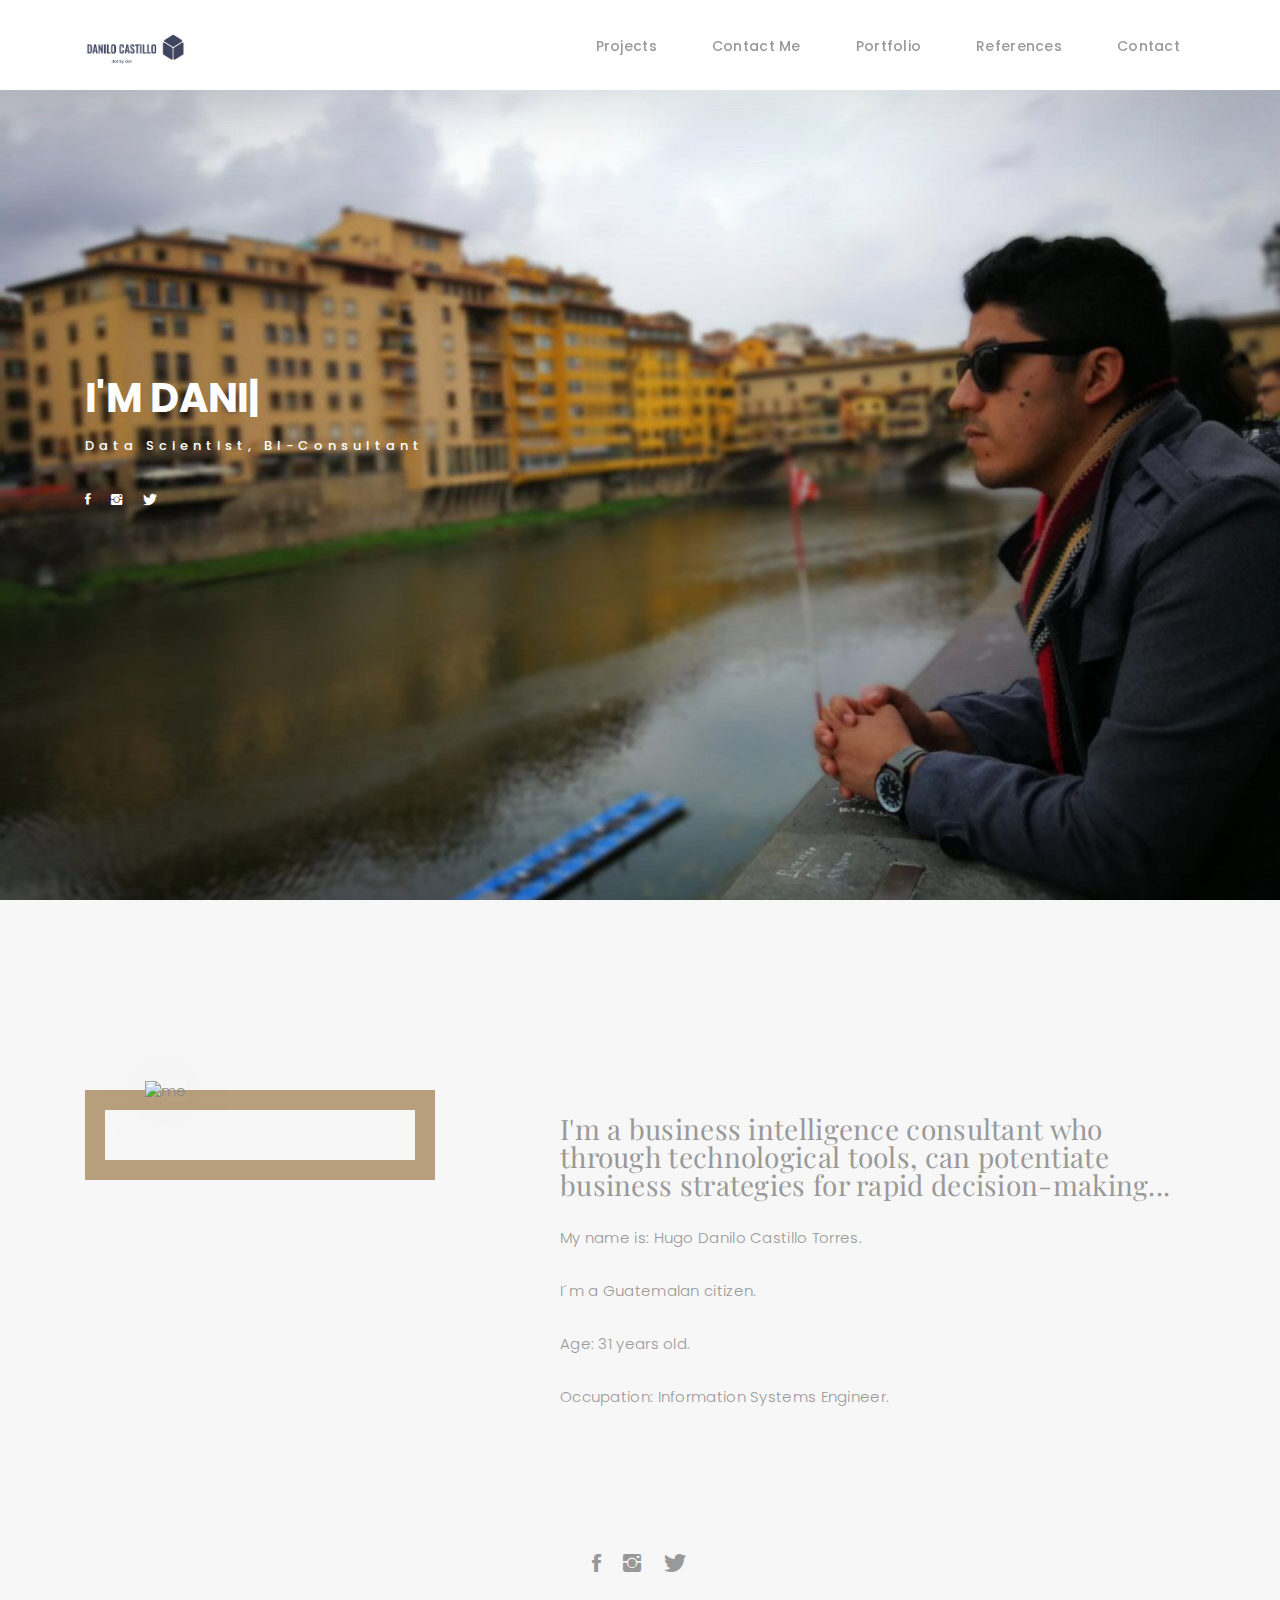
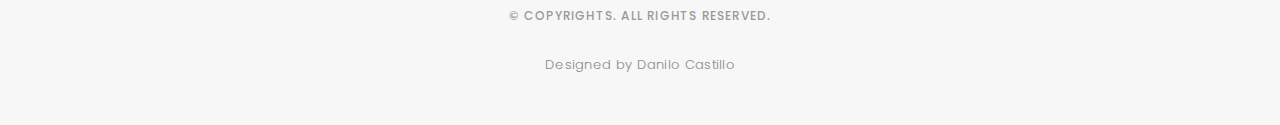
==== index.html @ a129fe92 "update 03092020" ====
<!DOCTYPE html>
<html lang="en">

<head>
  <meta charset="utf-8">
  <meta content="width=device-width, initial-scale=1.0" name="viewport">

  <title>Folio - Personal Portfolio Template</title>
  <meta content="" name="keywords">
  <meta content="" name="description">

  <!-- Google Fonts -->
  <link href="https://fonts.googleapis.com/css?family=Poppins:300,300i,400,400i,500,500i,600,600i,700,700i|Playfair+Display:400,400i,700,700i,900,900i" rel="stylesheet">

  <!-- Bootstrap CSS File -->
  <link href="lib/bootstrap/css/bootstrap.min.css" rel="stylesheet">

  <!-- Libraries CSS Files -->
  <link href="lib/ionicons/css/ionicons.min.css" rel="stylesheet">
  <link href="lib/owlcarousel/assets/owl.carousel.min.css" rel="stylesheet">
  <link href="lib/magnific-popup/magnific-popup.css" rel="stylesheet">
  <link href="lib/hover/hover.min.css" rel="stylesheet">

  <!-- Main Stylesheet File -->
  <link href="css/style.css" rel="stylesheet">

  <!-- Responsive css -->
  <link href="css/responsive.css" rel="stylesheet">

  <!-- Favicon -->
  <link rel="shortcut icon" href="images/favicon.png">

  <!-- =======================================================
    Theme Name: Folio
    Theme URL: https://bootstrapmade.com/folio-bootstrap-portfolio-template/
    Author: BootstrapMade.com
    Author URL: https://bootstrapmade.com
  ======================================================= -->
</head>

<body>

  <!-- start section navbar -->
  <nav id="main-nav">
    <div class="row">
      <div class="container">

        <div class="logo">
          <a href="index.html"><img src="images/logo2.png" alt="logo"></a>
        </div>

        <div class="responsive"><i data-icon="m" class="ion-navicon-round"></i></div>

        <ul class="nav-menu list-unstyled">
          <li><a href="Projects.html" class="smoothScroll">Projects</a></li>
          <li><a href="Contact.html" class="smoothScroll">Contact Me</a></li>
          <li><a href="#portfolio" class="smoothScroll">Portfolio</a></li>
          <li><a href="references.html" class="smoothScroll">References</a></li>
          <li><a href="#contact" class="smoothScroll">Contact</a></li>
        </ul>

      </div>
    </div>
  </nav>
  <!-- End section navbar -->


  <!-- start section header -->
  <div id="header" class="home">

    <div class="container">
      <div class="header-content">
        <h1>I'M <span class="typed"></span></h1>
        <p>Data Scientist, BI-Consultant </p>

        <ul class="list-unstyled list-social">
          <li><a href="https://www.facebook.com/ImDannyDunne" target="_blank"> <i class="ion-social-facebook"></i></a></li>
          <li><a href="https://www.instagram.com/imdannydunne/?hl=es-la" target="_blank"><i class="ion-social-instagram"></i></a></li>
          <li><a href="https://twitter.com/ImDannyDunne"><i class="ion-social-twitter"></i></a></li>

        </ul>
      </div>
    </div>
  </div>
  <!-- End section header -->

  <!-- start section about us -->
  <div id="about" class="paddsection">
    <div class="container">
      <div class="row justify-content-between">

        <div class="col-lg-4 ">
          <div class="div-img-bg">
            <div class="about-img">
              <img src="images/me2.jpg" class="img-responsive" alt="me">
            </div>
          </div>
        </div>

        <div class="col-lg-7">
          <div class="about-descr">

            <p class="p-heading">I'm a business intelligence consultant who through technological tools, can potentiate business strategies for rapid decision-making... </p>
            <p class="separator">My name is: Hugo Danilo Castillo Torres.</p>
            <p class="separator">I´m a Guatemalan citizen.</p>
            <p class="separator">Age: 31 years old.</p>
            <p class="separator">Occupation: Information Systems Engineer.</p>

          </div>

        </div>
      </div>
    </div>
  </div>
  <!-- end section about us -->

  <!-- start section footer -->
  <div id="footer" class="text-center">
    <div class="container">
      <div class="socials-media text-center">

        <ul class="list-unstyled">
          <li><a href="https://www.facebook.com/ImDannyDunne"target="_blank"><i class="ion-social-facebook"></i></a></li>
          <li><a href="https://www.instagram.com/imdannydunne/?hl=es-la"target="_blank"><i class="ion-social-instagram"></i></a></li>
          <li><a href="https://twitter.com/ImDannyDunne"target="_blank"><i class="ion-social-twitter"></i></a></li>
          
        </ul>

      </div>

      <p>&copy; Copyrights. All rights reserved.</p>

      <div class="credits">
        <!--
          All the links in the footer should remain intact.
          You can delete the links only if you purchased the pro version.
          Licensing information: https://bootstrapmade.com/license/
          Purchase the pro version with working PHP/AJAX contact form: https://bootstrapmade.com/buy/?theme=Folio
        -->
        Designed by Danilo Castillo
      </div>

    </div>
  </div>
  <!-- End section footer -->

  <!-- JavaScript Libraries -->
  <script src="lib/jquery/jquery.min.js"></script>
  <script src="lib/jquery/jquery-migrate.min.js"></script>
  <script src="lib/bootstrap/js/bootstrap.bundle.min.js"></script>
  <script src="lib/typed/typed.js"></script>
  <script src="lib/owlcarousel/owl.carousel.min.js"></script>
  <script src="lib/magnific-popup/magnific-popup.min.js"></script>
  <script src="lib/isotope/isotope.pkgd.min.js"></script>

  <!-- Contact Form JavaScript File -->
  <script src="contactform/contactform.js"></script>

  <!-- Template Main Javascript File -->
  <script src="js/main.js"></script>

    
</body>

</html>
---- css/style.css ----
/*
  Theme Name: Folio
  Theme URL: https://bootstrapmade.com/folio-bootstrap-portfolio-template/
  Author: BootstrapMade.com
  Author URL: https://bootstrapmade.com
*/

/*  General Styling
/*-----------------------------------------------------------------------------------*/

body {
  background: #ffffff;
  color: #898989;
  font-family: 'Poppins', helvetica;
  font-size: 15px;
  font-weight: 300;
  line-height: 20px;
  letter-spacing: 0.02em;
  overflow-x: hidden;
  margin: 0 auto;
  padding: 0;
  -moz-box-sizing: border-box;
  -ms-box-sizing: border-box;
  -o-box-sizing: border-box;
  -webkit-box-sizing: border-box;
  box-sizing: border-box;
}

h1, h2, h3, h4, h5, h6 {
  margin: 0;
}

h2 {
  color: #292929;
  font-weight: 600;
}

h4 {
  color: #292929;
  font-size: 14px;
  font-weight: 600;
}

a {
  color: #292929;
  text-decoration: none !important;
  -moz-transition: all 0.5s ease-in-out 0s;
  -ms-transition: all 0.5s ease-in-out 0s;
  -o-transition: all 0.5s ease-in-out 0s;
  -webkit-transition: all 0.5s ease-in-out 0s;
  transition: all 0.5s ease-in-out 0s;
}

a:hover {
  -moz-transition: all 0.5s ease-in-out 0s;
  -ms-transition: all 0.5s ease-in-out 0s;
  -o-transition: all 0.5s ease-in-out 0s;
  -webkit-transition: all 0.5s ease-in-out 0s;
  transition: all 0.5s ease-in-out 0s;
}

a:hover, a:focus {
  color: #b8a07e;
  text-decoration: underline;
}

nav ul li a {
  padding: 2px 0 0 0;
  position: relative;
  display: block;
  font-size: 12px;
  color: #999999;
  letter-spacing: 0.1em;
  font-weight: 500;
  line-height: 14px;
  text-transform: uppercase;
  -moz-transition: all 0.5s ease-in-out 0s;
  -ms-transition: all 0.5s ease-in-out 0s;
  -o-transition: all 0.5s ease-in-out 0s;
  -webkit-transition: all 0.5s ease-in-out 0s;
  transition: all 0.5s ease-in-out 0s;
}

p {
  margin: 25px 0;
  padding: 0;
  font-size: 15px;
  color: #999999;
  line-height: 28px;
}

::-moz-selection {
  background: #b8a07e;
  color: #fff;
}

::selection {
  background: #b8a07e;
  color: #fff;
}

.btn {
  background: #333;
  border: medium none;
  border-radius: 0;
  color: #fff;
  font-size: 12px;
  height: 50px;
  line-height: 50px;
  padding: 0 30px;
  text-transform: uppercase;
}

.btn:hover, .btn:focus {
  color: #fff;
}

.padDiv {
  padding: 30px 20px;
}

.section-title {
  margin-bottom: 70px;
}

.section-title h2 {
  font-size: 25px;
  letter-spacing: 2px;
  text-transform: uppercase;
}

.form-control {
  background-color: transparent;
  border: 1px solid #999;
  border-radius: 0;
  color: #999999;
  font-size: 12px;
  font-weight: 500;
  height: 50px;
  letter-spacing: 0.1em;
  padding-left: 10px;
  margin: 0 0 25px 0;
  line-height: 14px;
  text-transform: uppercase;
}

.form-control:focus {
  box-shadow: none;
  outline: 0 none;
}

.paddsection {
  padding-top: 90px;
  padding-bottom: 90px;
}

.paddsections {
  padding-top: 90px;
  padding-bottom: 90px !important;
}

.hvr-shutter-in-horizontal::before {
  background: #333;
}

.hvr-shutter-in-horizontal:hover {
  background: #b8a07e;
}

.mb-30 {
  margin-bottom: 30px;
}

/*-----------------------------------------------------------------------------------*/
/*  Navbar Top
/*-----------------------------------------------------------------------------------*/

nav {
  position: fixed;
  background: #fff;
  z-index: 1000;
  width: 100%;
  padding: 20px;
  display: relative;
  -webkit-box-shadow: 0px 2px 92px 0px rgba(0, 0, 0, 0.18);
  -moz-box-shadow: 0px 2px 92px 0px rgba(0, 0, 0, 0.18);
  box-shadow: 0px 2px 92px 0px rgba(0, 0, 0, 0.18);
}

.nav-menu {
  float: right;
  line-height: 32px;
  margin-bottom: 0;
  padding-top: 16px;
}

nav ul li {
  float: left;
  margin-right: 15px;
  font-family: 'Poppins', sans-serif;
  font-size: 14px;
  margin-left: 40px;
}

nav ul li a {
  padding: 2px 0 0 0;
  position: relative;
  display: block;
  font-size: 14px;
  color: #999999;
  font-family: 'Poppins', helvetica;
  font-weight: 500;
  line-height: 16px;
  text-transform: uppercase;
  letter-spacing: 0.02em;
  text-transform: capitalize;
}

.logo {
  float: left;
}

.logo img {
  width: 100px;
  height: 50px;
}

.responsive {
  display: none;
  font-size: 23px;
}

.active {
  color: #afafaf;
}

/*----------------------------------------------------------------------------------*/
/*  Header
/*-----------------------------------------------------------------------------------*/

#header {
  background: url("../images/home-bg2.jpg") repeat scroll center center / cover;
  height: 100vh;
  width: 100%;
}


#header .header-content {
  height: 100vh;
  text-align: left;
  width: 100%;
  display: flex;
  justify-content: center;
  flex-direction: column;
}

.header-content h1 {
  font-size: 40px;
  font-weight: 700;
  margin-bottom: 10px;
  text-transform: uppercase;
  color: #fff;
}

.header-content p {
  font-size: 13px;
  letter-spacing: 5px;
  margin-top: 0;
  margin-bottom: 30px;
  text-transform: capitalize;
  color: #fff;
  font-weight: 500;
}

.header-content .list-social li {
  float: left;
  margin-right: 20px;
}

.header-content .list-social li i {
  color: #fff;
  font-size: 15px;
}

/*-----------------------------------------------------------------------------------*/
/*  Aout-us
/*-----------------------------------------------------------------------------------*/

#about {
  width: 100%;
  height: auto;
  background: #f7f7f7;
  padding-top: 190px;
}

#about .div-img-bg {
  padding-bottom: 30px;
  border: 20px solid #b8a07e;
}

#about .div-img-bg .about-img img {
  width: 100%;
  box-shadow: 0px 0px 85px 0px rgba(0, 0, 0, 0.14);
  margin-top: -60px;
  margin-left: 40px;
  height: 400px;
  object-fit: cover;
}

#about .about-descr .p-heading {
  font-family: 'Playfair Display', serif;
  font-size: 28px;
  text-align: left;
}

#about .about-descr .separator {
  max-width: 80%;
  margin-bottom: 0;
  text-align: left;
}

/*-----------------------------------------------------------------------------------*/
/*   Services
/*-----------------------------------------------------------------------------------*/

#services {
  background: #f7f7f7;
  position: relative;
  padding-bottom: 80px;
}

.owl-item {
  float: left;
}
.services-block span {
  margin: 10px 0;
  position: relative;
  font-size: 13px;
  color: #292929;
  letter-spacing: 0.1em;
  font-weight: 500;
  text-transform: uppercase;
  display: block;
}

.services-block .separator {
  margin: 0;
  font-size: 13px;
  line-height: 22px;
}

.services-block i {
  font-size: 44px;
  color: #b8a07e;
  line-height: 44px;
}


.services-carousel  .owl-stage-outer {
  overflow: hidden;
}

.services-carousel .owl-dots {
  margin-top: 5px;
  text-align: center;
}

.services-carousel .owl-dot {
  display: inline-block;
  margin: 0 5px;
  width: 12px !important;
  height: 12px !important;
  border-radius: 50%;
  border: 0;
  padding: 0 !important;
  background-color: #ddd;
  cursor: pointer;
}

.services-carousel .owl-dot.active {
  background-color: #b8a07e;
}

.owl-nav {
  display: none;
}


/*-----------------------------------------------------------------------------------*/
/*  Portfolio
/*-----------------------------------------------------------------------------------*/

#portfolio {
  position: relative;
  padding-bottom: 50px;
}

#portfolio .portfolio-list {
  margin-bottom: 50px;
}

#portfolio .portfolio-list .nav {
  display: inline-block;
  margin: 0;
}

#portfolio .portfolio-list .nav li {
  margin: 0 40px 0 0;
  float: left;
  font-size: 14px;
  color: #999999;
  line-height: 16px;
  cursor: pointer;
  font-family: 'Poppins', helvetica;
  font-weight: 500;
  letter-spacing: 0.02em;
  text-transform: capitalize;
  -moz-transition: all 0.5s ease-in-out 0s;
  -ms-transition: all 0.5s ease-in-out 0s;
  -o-transition: all 0.5s ease-in-out 0s;
  -webkit-transition: all 0.5s ease-in-out 0s;
  transition: all 0.5s ease-in-out 0s;
}

#portfolio .portfolio-list .nav li:hover, #portfolio .portfolio-list .nav li.filter-active  {
  color: #b8a07e;
  -moz-transition: all 0.5s ease-in-out 0s;
  -ms-transition: all 0.5s ease-in-out 0s;
  -o-transition: all 0.5s ease-in-out 0s;
  -webkit-transition: all 0.5s ease-in-out 0s;
  transition: all 0.5s ease-in-out 0s;
}

#portfolio .portfolio-container {
  display: inline-block;
  margin-bottom: 50px;
  width: 100%;
}

.portfolio-thumbnail {
  margin-bottom: 30px;
  overflow: hidden;
  min-height: 260px;
}

.portfolio-thumbnail img {
  max-width: 100%;
}

/*-----------------------------------------------------------------------------------*/
/*  Journal
/*-----------------------------------------------------------------------------------*/

#journal,  #journal-blog {
  height: auto;
  width: 100%;
  background: #f7f7f7;
  padding-bottom: 60px;
  position: relative;
}

#journal-blog {
  background: #fff;
  padding-bottom: 30px;
}

#journal .journal-block {
  display: inline-block;
  height: auto;
  width: 100%;
}

#journal .journal-block .journal-info {
  position: relative;
}

.journal-block .journal-info img {
  max-width: 100%;
}

.journal-block .journal-info .journal-txt {
  padding: 25px 0px;
  position: relative;
}

.journal-block .journal-info .journal-txt h4 a {
  display: block;
  font-size: 19px;
  line-height: 24px;
  margin: 0 0 13px 0;
  font-weight: 500;
  color: #292929;
  -moz-transition: all 0.5s ease-in-out 0s;
  -ms-transition: all 0.5s ease-in-out 0s;
  -o-transition: all 0.5s ease-in-out 0s;
  -webkit-transition: all 0.5s ease-in-out 0s;
  transition: all 0.5s ease-in-out 0s;
}

.journal-block .journal-info .journal-txt h4 a:hover {
  color: #b8a07e;
  -moz-transition: all 0.5s ease-in-out 0s;
  -ms-transition: all 0.5s ease-in-out 0s;
  -o-transition: all 0.5s ease-in-out 0s;
  -webkit-transition: all 0.5s ease-in-out 0s;
  transition: all 0.5s ease-in-out 0s;
}

.journal-block .journal-info .journal-txt p {
  margin: 0;
  font-size: 14px;
  line-height: 24px;
}

/*-----------------------------------------------------------------------------------*/
/*  Contact
/*-----------------------------------------------------------------------------------*/

#contact {
  height: auto;
  width: 100%;
}

.contact-details {
  list-style: none;
  margin: 0;
  padding: 0;
}

.contact-details li {
  padding-bottom: 10px;
}

#contact input, #contact textarea {
  width: 100%;
}


#contact  #sendmessage {
  color: #18d26e;
  border: 1px solid #18d26e;
  display: none;
  text-align: center;
  padding: 15px;
  font-weight: 600;
  margin: 15px;
}

#contact  #errormessage {
  color: red;
  display: none;
  border: 1px solid red;
  text-align: center;
  padding: 15px;
  font-weight: 600;
  margin: 15px;
}

#contact #sendmessage.show, #contact #errormessage.show, #contact .show {
  display: block;
}

#contact .validation {
  color: red;
  display: none;
  margin: 0 0 20px;
  font-weight: 400;
  font-size: 13px;
}

/*-----------------------------------------------------------------------------------*/
/*  Footer
/*-----------------------------------------------------------------------------------*/

#footer {
  background: #f7f7f7;
  padding-top: 50px;
  padding-bottom: 50px;
}

#footer .socials-media {
  width: 100%;
}

#footer .socials-media ul {
  display: inline-block;
  float: none;
  margin: 0 0 20px 0;
}

#footer .socials-media ul li {
  float: left;
  margin-left: 10px;
  margin-right: 10px;
}

#footer .socials-media ul li a {
  font-size: 24px;
  color: #999;
  letter-spacing: 0.1em;
  font-weight: 500;
  background: transparent;
  text-transform: uppercase;
  -moz-transition: all 0.5s ease-in-out 0s;
  -ms-transition: all 0.5s ease-in-out 0s;
  -o-transition: all 0.5s ease-in-out 0s;
  -webkit-transition: all 0.5s ease-in-out 0s;
  transition: all 0.5s ease-in-out 0s;
}

#footer .socials-media ul li a:hover {
  color: #b8a07e;
  -moz-transition: all 0.5s ease-in-out 0s;
  -ms-transition: all 0.5s ease-in-out 0s;
  -o-transition: all 0.5s ease-in-out 0s;
  -webkit-transition: all 0.5s ease-in-out 0s;
  transition: all 0.5s ease-in-out 0s;
}

#footer p {
  font-size: 12px;
  letter-spacing: 0.1em;
  font-weight: 500;
  margin-top: 0;
  text-transform: uppercase;
}

.credits {
  font-size: 13px;
}
---- css/responsive.css ----
/** Width between 1200x to 0
 *  ~~~~~~~~~~~~~~~~~~~~~~~~~~~~~~~~~~~~
 */

@media (min-width: 1200px) {

}

/** Width between 992px to 1199px
 *  ~~~~~~~~~~~~~~~~~~~~~~~~~~~~~~~~~~~~
 */

@media (min-width: 992px) and (max-width: 1199px) {
  
}

/** Width between 768px to 991px
 *  ~~~~~~~~~~~~~~~~~~~~~~~~~~~~~~~~~~~~
 */

@media (min-width: 768px) and (max-width: 991px) {
  /* Navbar */
  nav {
    padding: 10px 15px;
  }
  .nav-menu {
    margin-top: 40px;
    width: 100%;
  }
  .nav-menu li {
    float: none;
    width: 100%;
    text-align: center;
    border-top: 1px solid #f7f7f7;
    line-height: 45px;
    margin-left: 0;
    padding-top: 10px;
    padding-bottom: 10px;
  }
  .responsive {
    float: right;
    padding-top: 15px;
    display: block;
  }
  /* About */
  .head-info .header-content .cmaster h1 {
    font-size: 32px;
  }
  #about .div-img-bg {
    padding: 0;
  }
  #about .div-img-bg .about-img img {
    margin-top: 0%;
    margin-left: calc(0% - 0px);
  }
  #about .about-descr .p-heading {
    font-size: 20px;
  }
  #about .about-descr .separator {
    max-width: 100%;
    margin-bottom: 0;
  }
  /* portfolio */
  #portfolio .portfolio-list .nav li {
    float: none;
    margin: 20px;
    display: inline-block;
  }
  /* journal */
  #journal .journal-block .journal-info {
    margin-bottom: 30px;
  }
  /* Contact */
  .contact-contact {
    margin-bottom: 30px;
  }
  /* Footer */
  #footer .socials-media ul li {
    margin-right: 0;
    margin-left: 0;
    float: none;
    display: inline-block;
  }
}

/** Width between 767px to 0
 *  ~~~~~~~~~~~~~~~~~~~~~~~~~~~~~~~~~~~~
 */

@media (max-width: 767px) {
  /* Navbar */
  nav {
    padding: 20px 15px;
  }
  .nav-menu {
    margin-top: 40px;
    display: relative;
    float: none;
    width: 100%;
  }
  .nav-menu li {
    float: left;
    width: 100%;
    text-align: center;
    border-top: 1px solid #f7f7f7;
    line-height: 45px;
    margin-left: 0;
    padding-top: 10px;
    padding-bottom: 10px;
  }
  .responsive {
    float: right;
    padding-top: 15px;
    display: block;
  }
  /* About */
  .head-info .header-content h1 {
    font-size: 32px;
  }
  #about .div-img-bg {
    padding: 0;
  }
  #about .div-img-bg .about-img img {
    margin-top: 0%;
    margin-left: calc(0% - 0px);
  }
  #about .about-descr .p-heading {
    font-size: 20px;
  }
  #about .about-descr .separator {
    max-width: 100%;
    margin-bottom: 0;
  }
  /* portfolio */
  #portfolio .portfolio-list .nav li {
    float: none;
    margin: 20px;
    display: inline-block;
  }
  /* journal */
  #journal .journal-block .journal-info {
    margin-bottom: 30px;
  }
  /* Contact */
  .contact-contact {
    margin-bottom: 30px;
  }
  /* Footer */
  #footer .socials-media ul li {
    margin-right: 0;
    margin-left: 0;
    float: none;
    display: inline-block;
  }
}

/** Width between 600px to 0
 *  ~~~~~~~~~~~~~~~~~~~~~~~~~~~~~~~~~~~~
 */

@media (max-width: 600px) {
  /* Navbar */
  nav {
    padding: 20px 15px;
  }
  .nav-menu {
    margin-top: 40px;
    display: relative;
    float: none;
    width: 100%;
  }
  .nav-menu li {
    float: none;
    width: 100%;
    text-align: center;
    border-top: 1px solid #f7f7f7;
    line-height: 45px;
    margin-left: 0;
    padding-top: 10px;
    padding-bottom: 10px;
  }
  .responsive {
    float: right;
    padding-top: 15px;
    display: block;
  }
  /* About */
  .head-info .header-content h1 {
    font-size: 32px;
  }
  #about .div-img-bg {
    padding: 0;
  }
  #about .div-img-bg .about-img img {
    margin-top: 0%;
    margin-left: calc(0% - 0px);
  }
  #about .about-descr .p-heading {
    font-size: 20px;
  }
  #about .about-descr .separator {
    max-width: 100%;
    margin-bottom: 0;
  }
  /* portfolio */
  #portfolio .portfolio-list .nav li {
    float: none;
    margin: 10px;
    display: inline-block;
  }
  /* journal */
  #journal .journal-block .journal-info {
    margin-bottom: 30px;
  }
  /* Contact */
  .contact-contact {
    margin-bottom: 30px;
  }
  /* Footer */
  #footer .socials-media ul li {
    margin-right: 0;
    margin-left: 0;
    float: none;
    display: inline-block;
  }
}

/** Width between 480px to 0
 *  ~~~~~~~~~~~~~~~~~~~~~~~~~~~~~~~~~~~~
 */

@media (max-width: 480px) {
  /* Navbar */
  nav {
    padding: 20px 15px;
  }
  .nav-menu {
    margin-top: 40px;
    display: relative;
    float: none;
    width: 100%;
  }
  .nav-menu li {
    float: none;
    width: 100%;
    text-align: center;
    border-top: 1px solid #f7f7f7;
    line-height: 45px;
    margin-left: 0;
    padding-top: 10px;
    padding-bottom: 10px;
  }
  .responsive {
    float: right;
    padding-top: 15px;
    display: block;
  }
  /* About */
  .head-info .header-content h1 {
    font-size: 32px;
  }
  #about .div-img-bg {
    padding: 0;
  }
  #about .div-img-bg .about-img img {
    margin-top: 0%;
    margin-left: calc(0% - 0px);
  }
  #about .about-descr .p-heading {
    font-size: 20px;
  }
  #about .about-descr .separator {
    max-width: 100%;
    margin-bottom: 0;
  }
  /* portfolio */
  #portfolio .portfolio-list .nav li {
    float: none;
    margin: 20px;
  }
  /* journal */
  #journal .journal-block .journal-info {
    margin-bottom: 30px;
  }
  /* Contact */
  .contact-contact {
    margin-bottom: 30px;
  }
  /* Footer */
  #footer .socials-media ul li {
    margin-right: 0;
    margin-left: 0;
    float: none;
    display: inline-block;
  }
}

/** Width between 320px to 0
 *  ~~~~~~~~~~~~~~~~~~~~~~~~~~~~~~~~~~~~
 */

@media (max-width: 320px) {
  /* Navbar */
  nav {
    padding: 20px 15px;
  }
  .nav-menu {
    margin-top: 40px;
    display: relative;
    float: none;
    width: 100%;
  }
  .nav-menu li {
    float: none;
    width: 100%;
    text-align: center;
    border-top: 1px solid #f7f7f7;
    line-height: 45px;
    margin-left: 0;
    padding-top: 10px;
    padding-bottom: 10px;
  }
  .responsive {
    float: right;
    padding-top: 15px;
    display: block;
  }
  /* About */
  .head-info .header-content h1 {
    font-size: 32px;
  }
  #about .div-img-bg {
    padding: 0;
  }
  #about .div-img-bg .about-img img {
    margin-top: 0%;
    margin-left: calc(0% - 0px);
  }
  #about .about-descr .p-heading {
    font-size: 20px;
  }
  #about .about-descr .separator {
    max-width: 100%;
    margin-bottom: 0;
  }
  /* portfolio */
  #portfolio .portfolio-list .nav li {
    float: none;
    margin: 20px;
  }
  /* journal */
  #journal .journal-block .journal-info {
    margin-bottom: 30px;
  }
  /* Contact */
  .contact-contact {
    margin-bottom: 30px;
  }
  /* Footer */
  #footer .socials-media ul li {
    margin-right: 0;
    margin-left: 0;
    float: none;
    display: inline-block;
  }
  /* Single page */
  .entry-comments-body span {
    display: inline-block;
    margin-right: 0;
  }
}
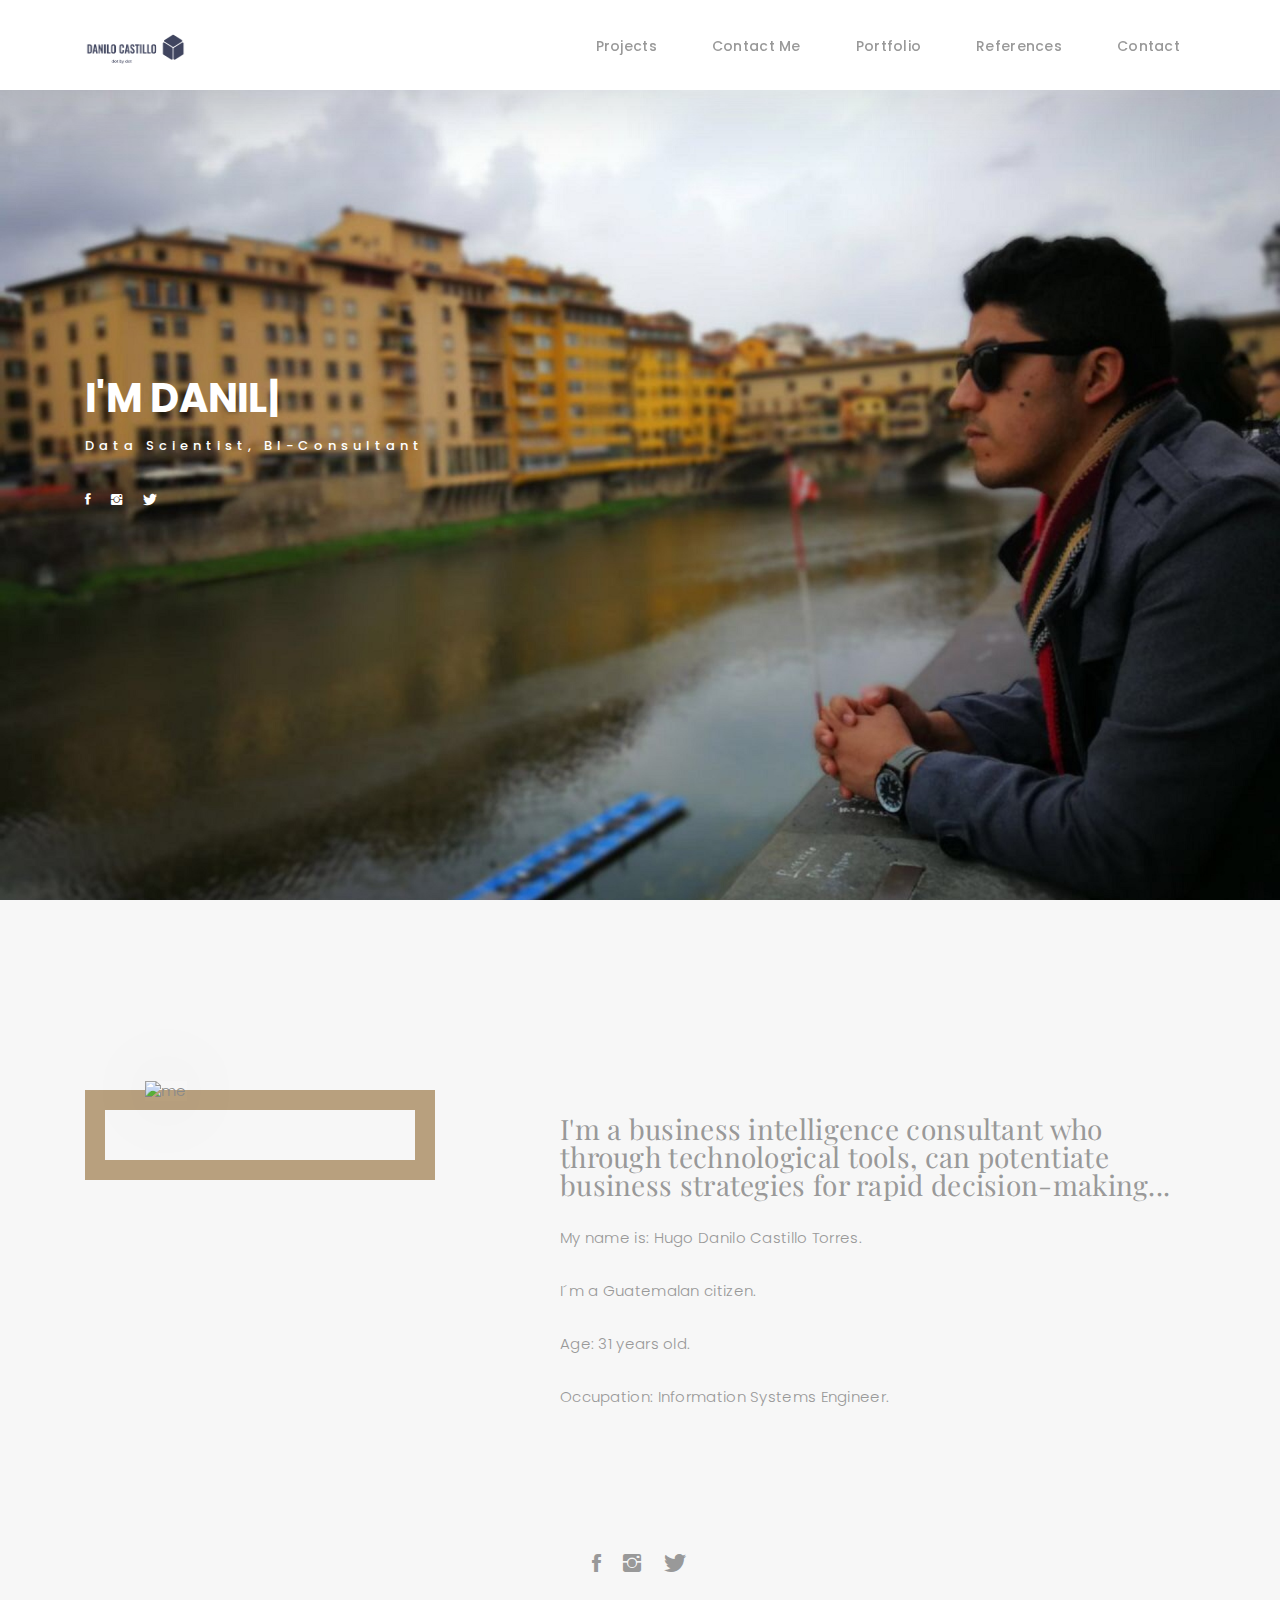
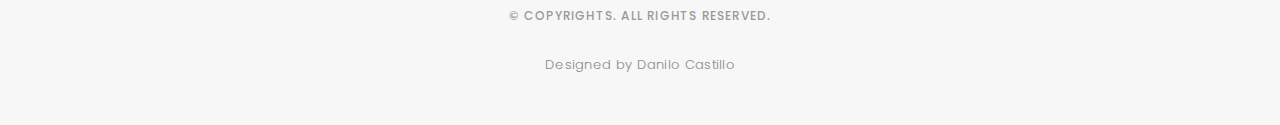
==== commit 8cc4ba29: "update 2 03092020" ====
--- a/index.html
+++ b/index.html
@@ -28,7 +28,7 @@
   <link href="css/responsive.css" rel="stylesheet">
 
   <!-- Favicon -->
-  <link rel="shortcut icon" href="images/favicon.png">
+  <link rel="shortcut icon" href="images/favicon2.png">
 
   <!-- =======================================================
     Theme Name: Folio
--- a/css/style.css
+++ b/css/style.css
@@ -284,7 +284,7 @@
 }
 
 /*-----------------------------------------------------------------------------------*/
-/*  Aout-us
+/*  About-us
 /*-----------------------------------------------------------------------------------*/
 
 #about {
@@ -312,12 +312,16 @@
   font-family: 'Playfair Display', serif;
   font-size: 28px;
   text-align: left;
+  list-style-type:circle;
 }
 
 #about .about-descr .separator {
   max-width: 80%;
   margin-bottom: 0;
   text-align: left;
+  list-style-type:circle;
+
+
 }
 
 /*-----------------------------------------------------------------------------------*/
@@ -348,6 +352,7 @@
   margin: 0;
   font-size: 13px;
   line-height: 22px;
+ 
 }
 
 .services-block i {
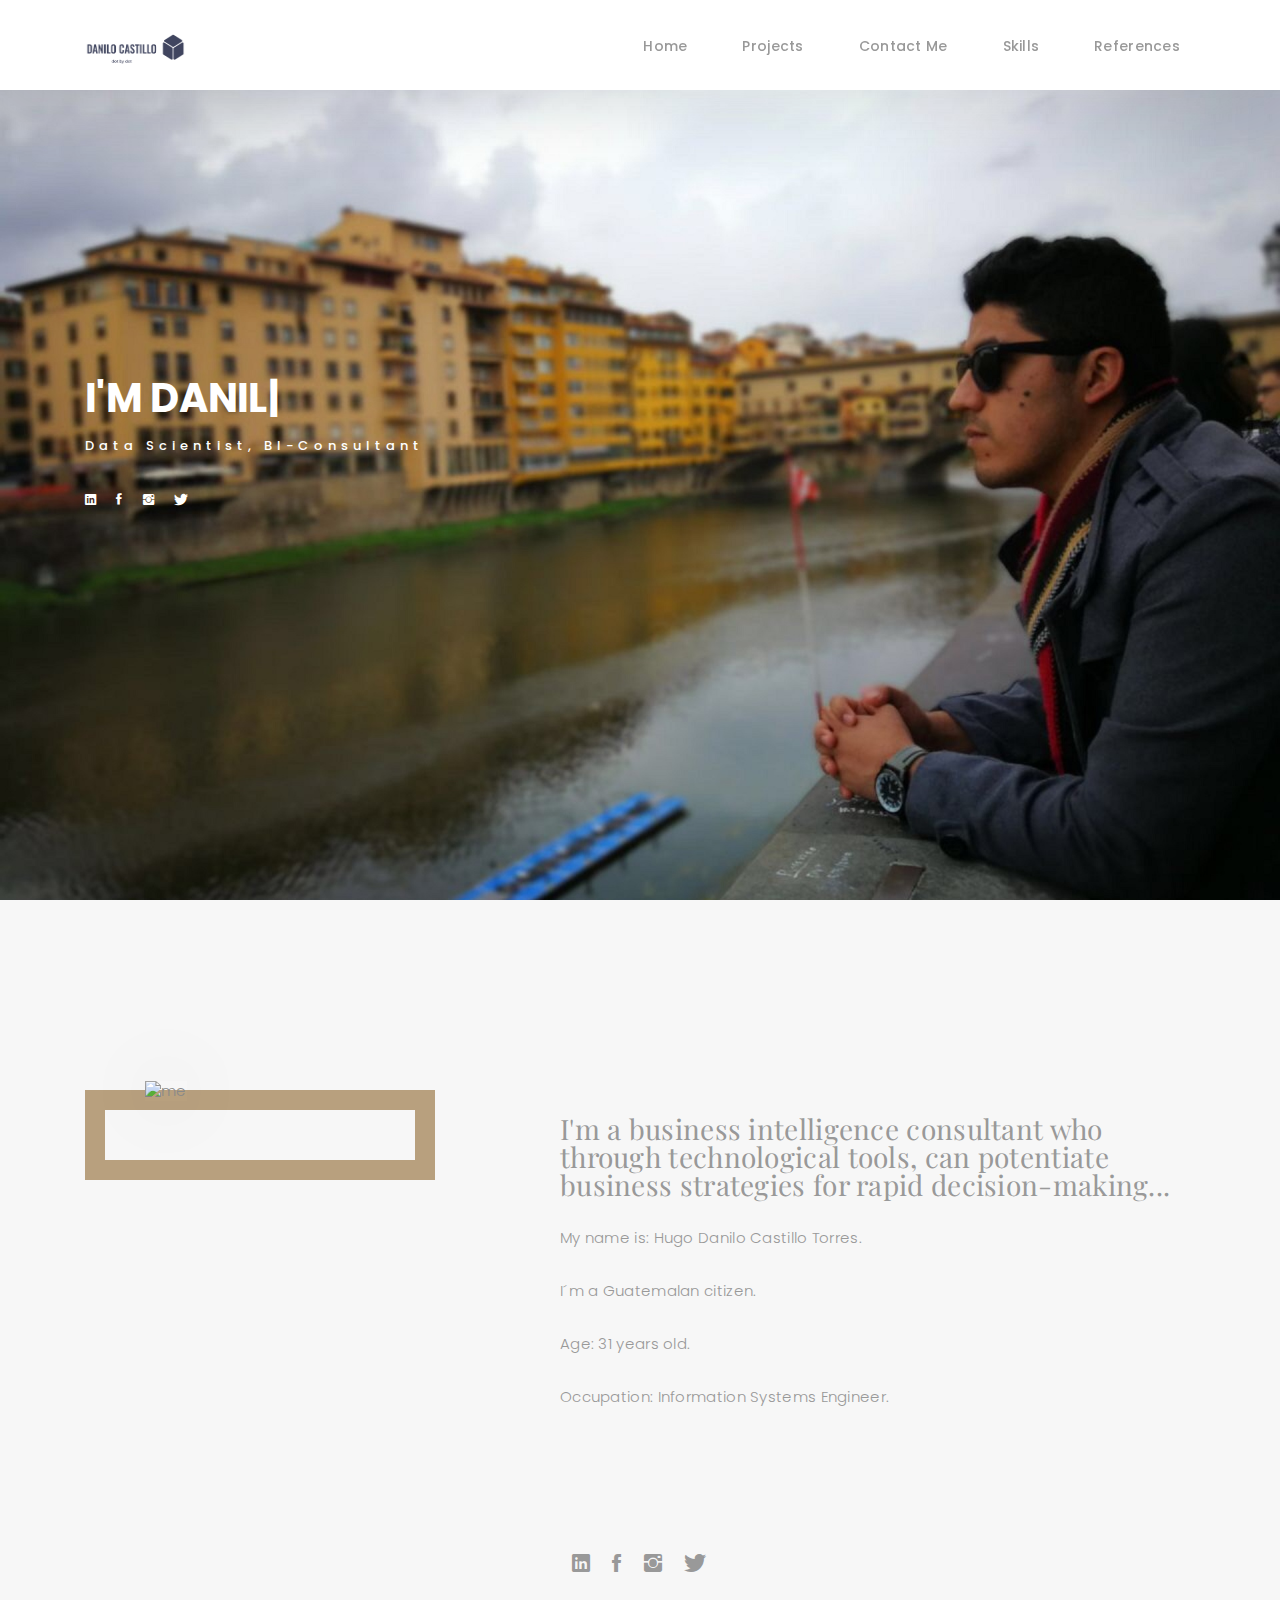
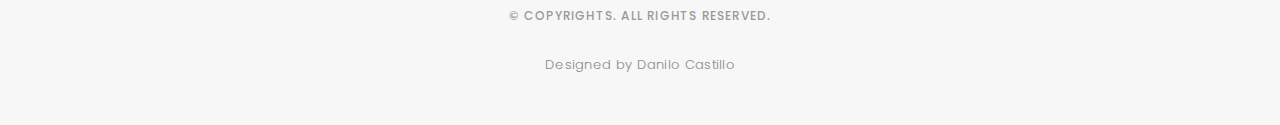
==== commit 51ae157f: "update 4 03092020" ====
--- a/index.html
+++ b/index.html
@@ -52,11 +52,11 @@
         <div class="responsive"><i data-icon="m" class="ion-navicon-round"></i></div>
 
         <ul class="nav-menu list-unstyled">
+          <li><a href="index.html" class="smoothScroll">Home</a></li>
           <li><a href="Projects.html" class="smoothScroll">Projects</a></li>
           <li><a href="Contact.html" class="smoothScroll">Contact Me</a></li>
-          <li><a href="#portfolio" class="smoothScroll">Portfolio</a></li>
+          <li><a href="Skills.html" class="smoothScroll">Skills</a></li>
           <li><a href="references.html" class="smoothScroll">References</a></li>
-          <li><a href="#contact" class="smoothScroll">Contact</a></li>
         </ul>
 
       </div>
@@ -74,9 +74,11 @@
         <p>Data Scientist, BI-Consultant </p>
 
         <ul class="list-unstyled list-social">
+          <li><a href="https://www.linkedin.com/in/danilo-castillo-060090b3/"target="_blank"><i class="ion-social-linkedin"></i></a></li>
           <li><a href="https://www.facebook.com/ImDannyDunne" target="_blank"> <i class="ion-social-facebook"></i></a></li>
           <li><a href="https://www.instagram.com/imdannydunne/?hl=es-la" target="_blank"><i class="ion-social-instagram"></i></a></li>
-          <li><a href="https://twitter.com/ImDannyDunne"><i class="ion-social-twitter"></i></a></li>
+          <li><a href="https://twitter.com/ImDannyDunne" target="_blank"><i class="ion-social-twitter"></i></a></li>
+          
 
         </ul>
       </div>
@@ -120,9 +122,11 @@
       <div class="socials-media text-center">
 
         <ul class="list-unstyled">
-          <li><a href="https://www.facebook.com/ImDannyDunne"target="_blank"><i class="ion-social-facebook"></i></a></li>
-          <li><a href="https://www.instagram.com/imdannydunne/?hl=es-la"target="_blank"><i class="ion-social-instagram"></i></a></li>
-          <li><a href="https://twitter.com/ImDannyDunne"target="_blank"><i class="ion-social-twitter"></i></a></li>
+          <li><a href="https://www.linkedin.com/in/danilo-castillo-060090b3/"target="_blank"><i class="ion-social-linkedin"></i></a></li>
+          <li><a href="https://www.facebook.com/ImDannyDunne" target="_blank"> <i class="ion-social-facebook"></i></a></li>
+          <li><a href="https://www.instagram.com/imdannydunne/?hl=es-la" target="_blank"><i class="ion-social-instagram"></i></a></li>
+          <li><a href="https://twitter.com/ImDannyDunne" target="_blank"><i class="ion-social-twitter"></i></a></li>
+          
           
         </ul>
 
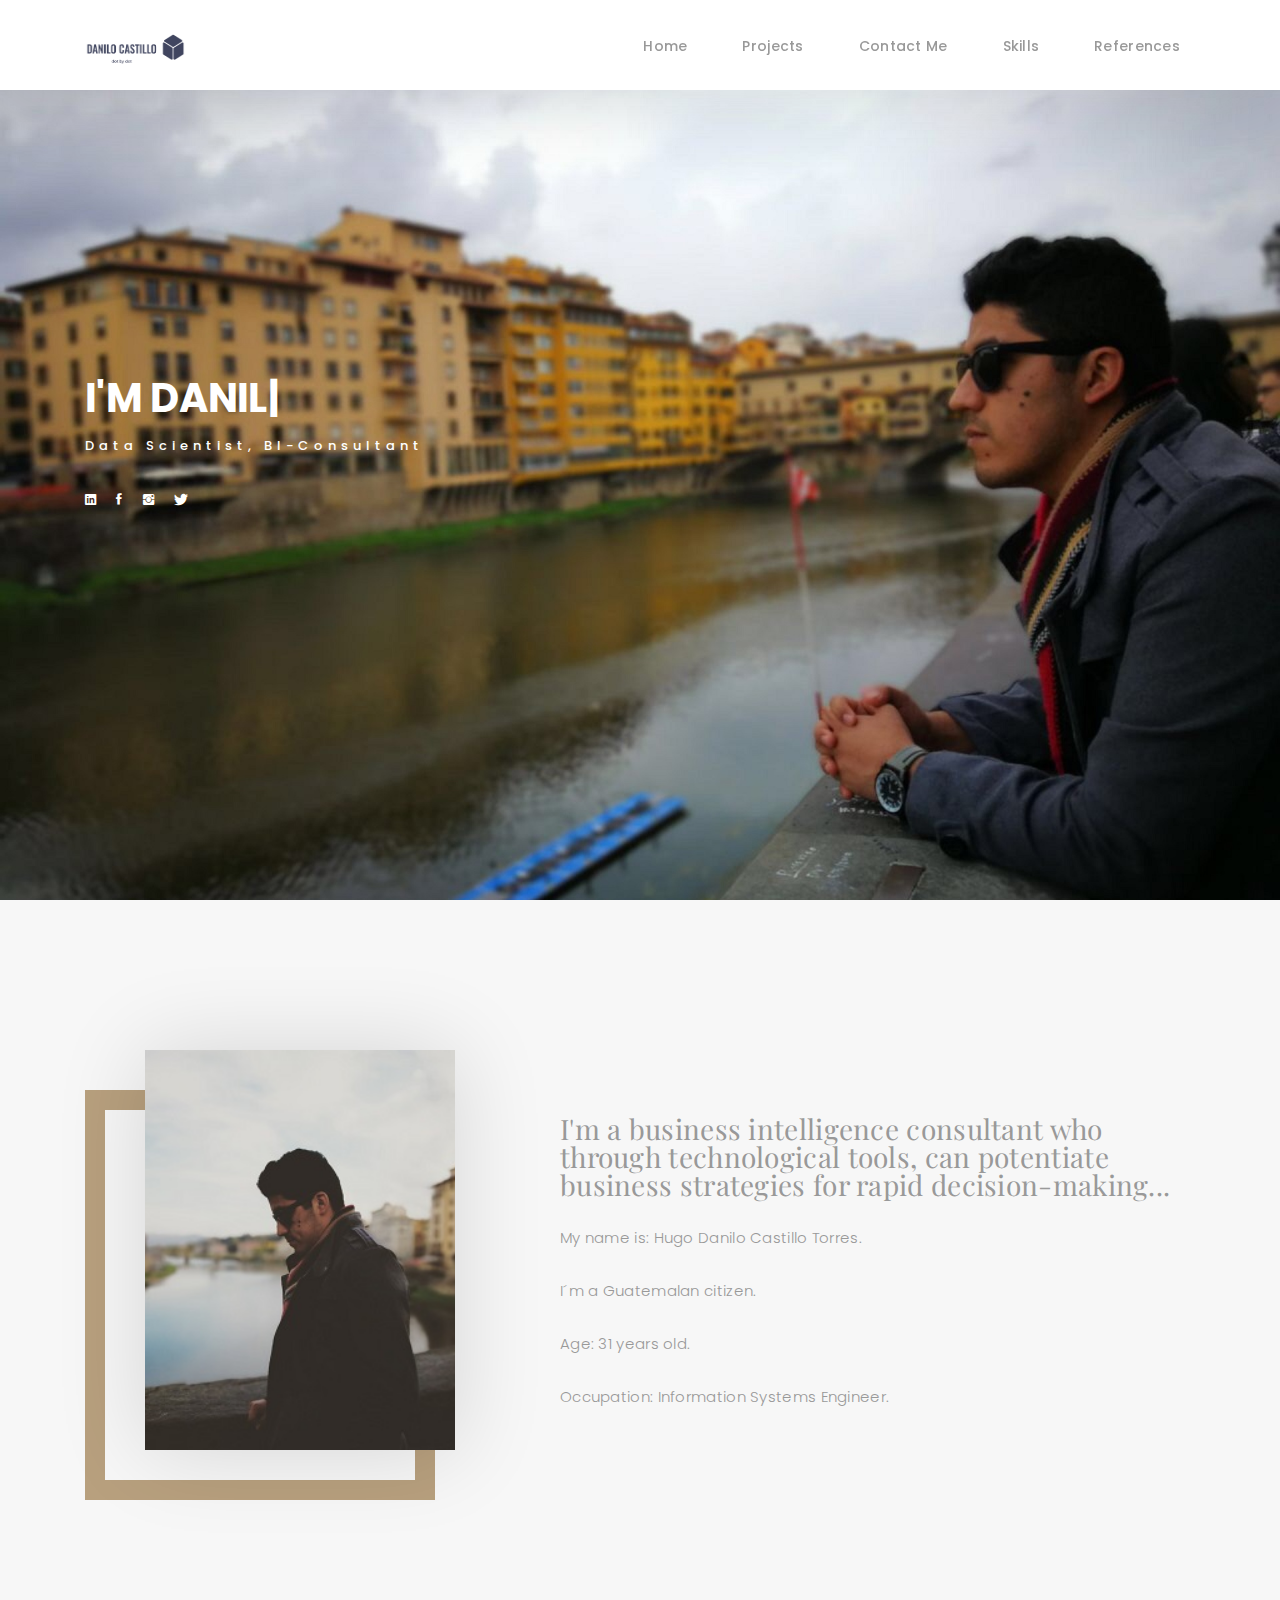
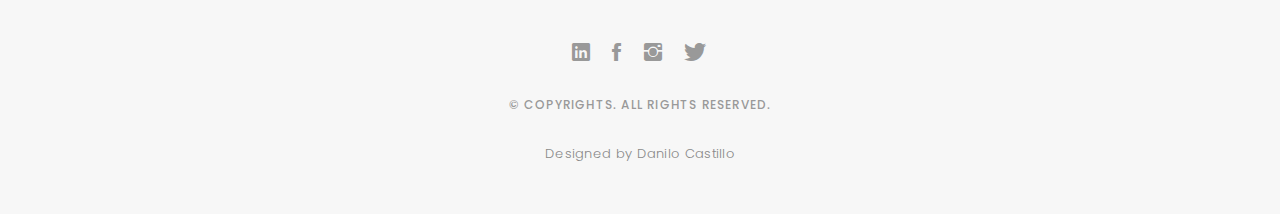
==== commit a50f0585: "update 7 04092020" ====
--- a/index.html
+++ b/index.html
@@ -94,7 +94,7 @@
         <div class="col-lg-4 ">
           <div class="div-img-bg">
             <div class="about-img">
-              <img src="images/me2.jpg" class="img-responsive" alt="me">
+              <img src="images/me2.JPG" class="img-responsive" alt="me">
             </div>
           </div>
         </div>
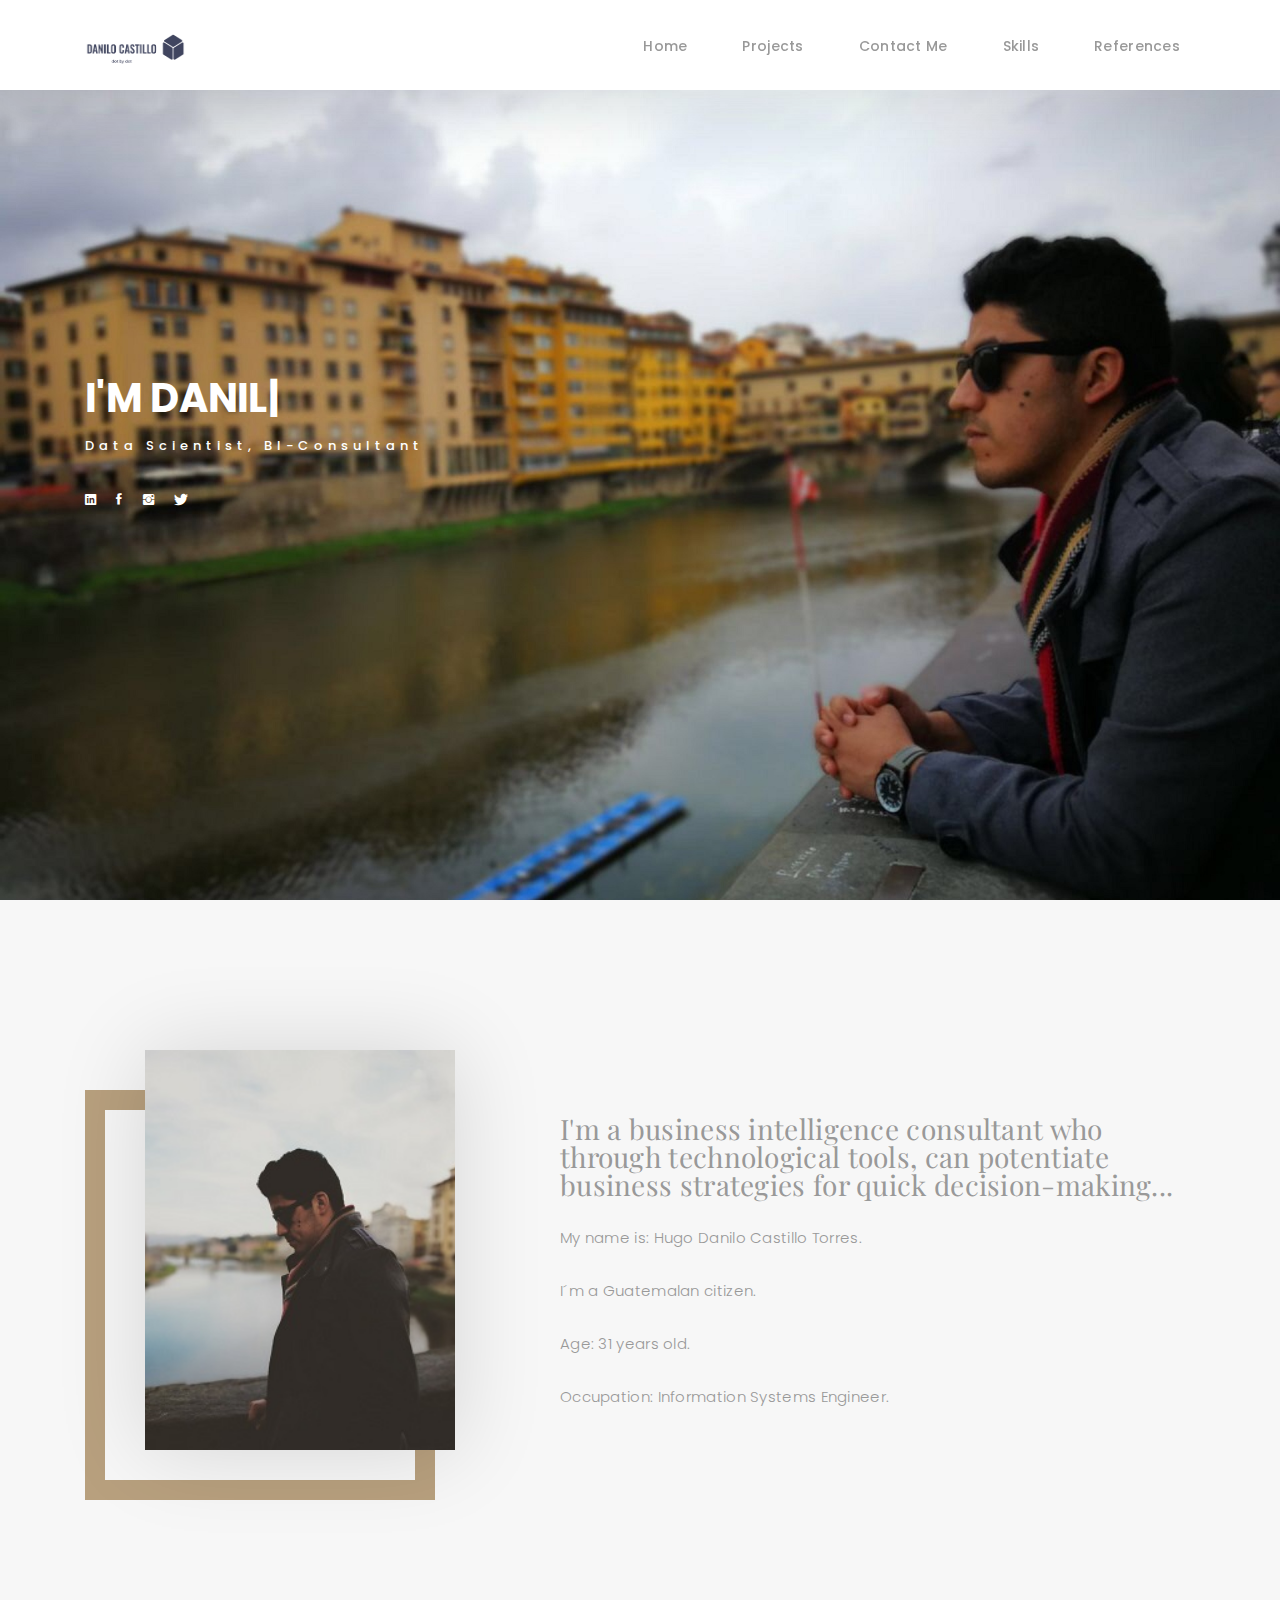
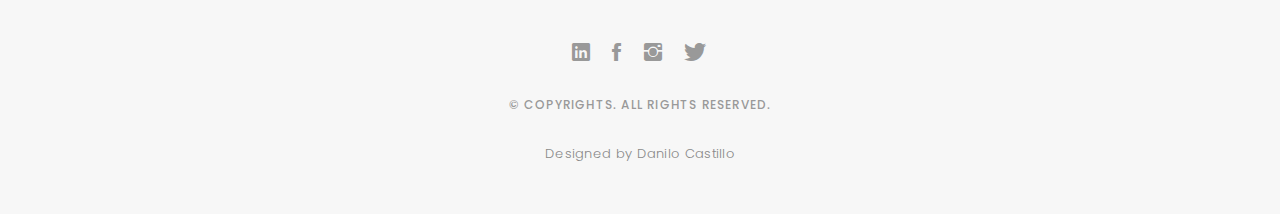
==== commit 53ad279f: "update 10 04092020" ====
--- a/index.html
+++ b/index.html
@@ -102,7 +102,7 @@
         <div class="col-lg-7">
           <div class="about-descr">
 
-            <p class="p-heading">I'm a business intelligence consultant who through technological tools, can potentiate business strategies for rapid decision-making... </p>
+            <p class="p-heading">I'm a business intelligence consultant who through technological tools, can potentiate business strategies for quick decision-making... </p>
             <p class="separator">My name is: Hugo Danilo Castillo Torres.</p>
             <p class="separator">I´m a Guatemalan citizen.</p>
             <p class="separator">Age: 31 years old.</p>
